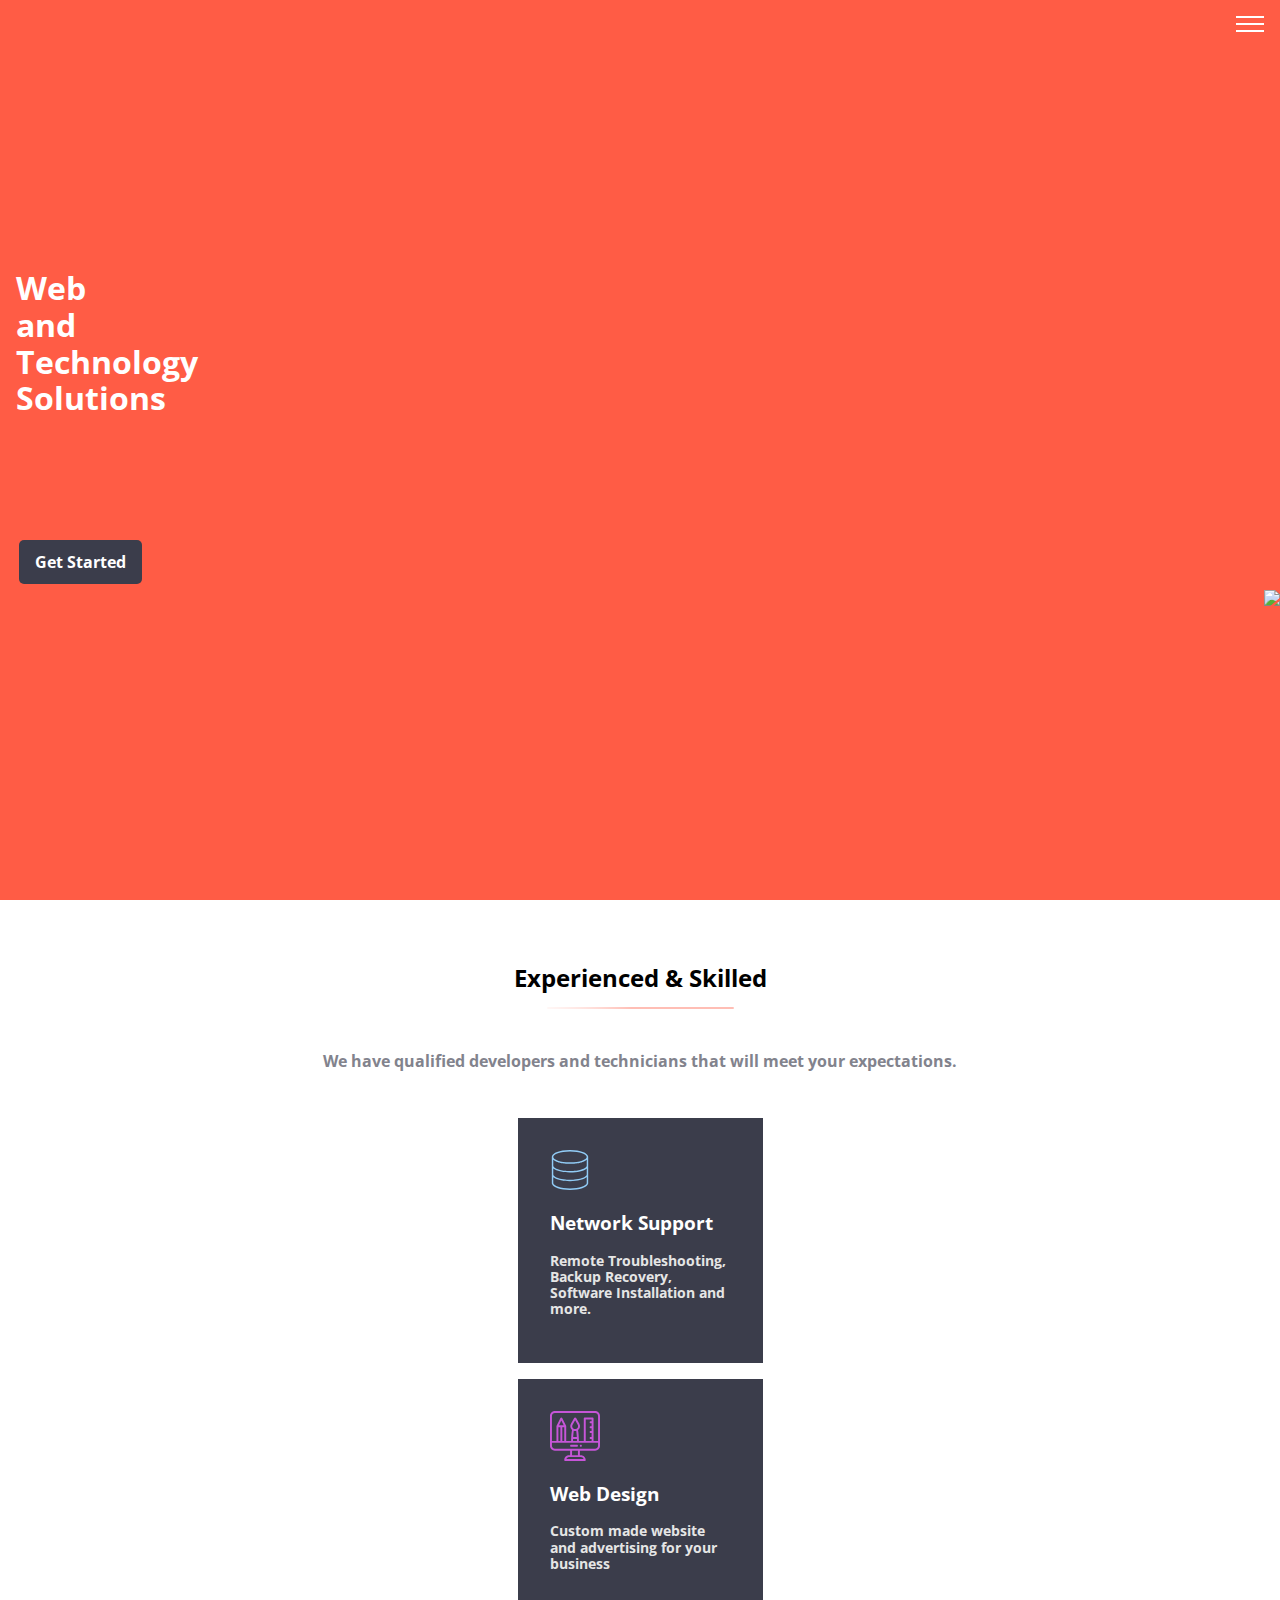
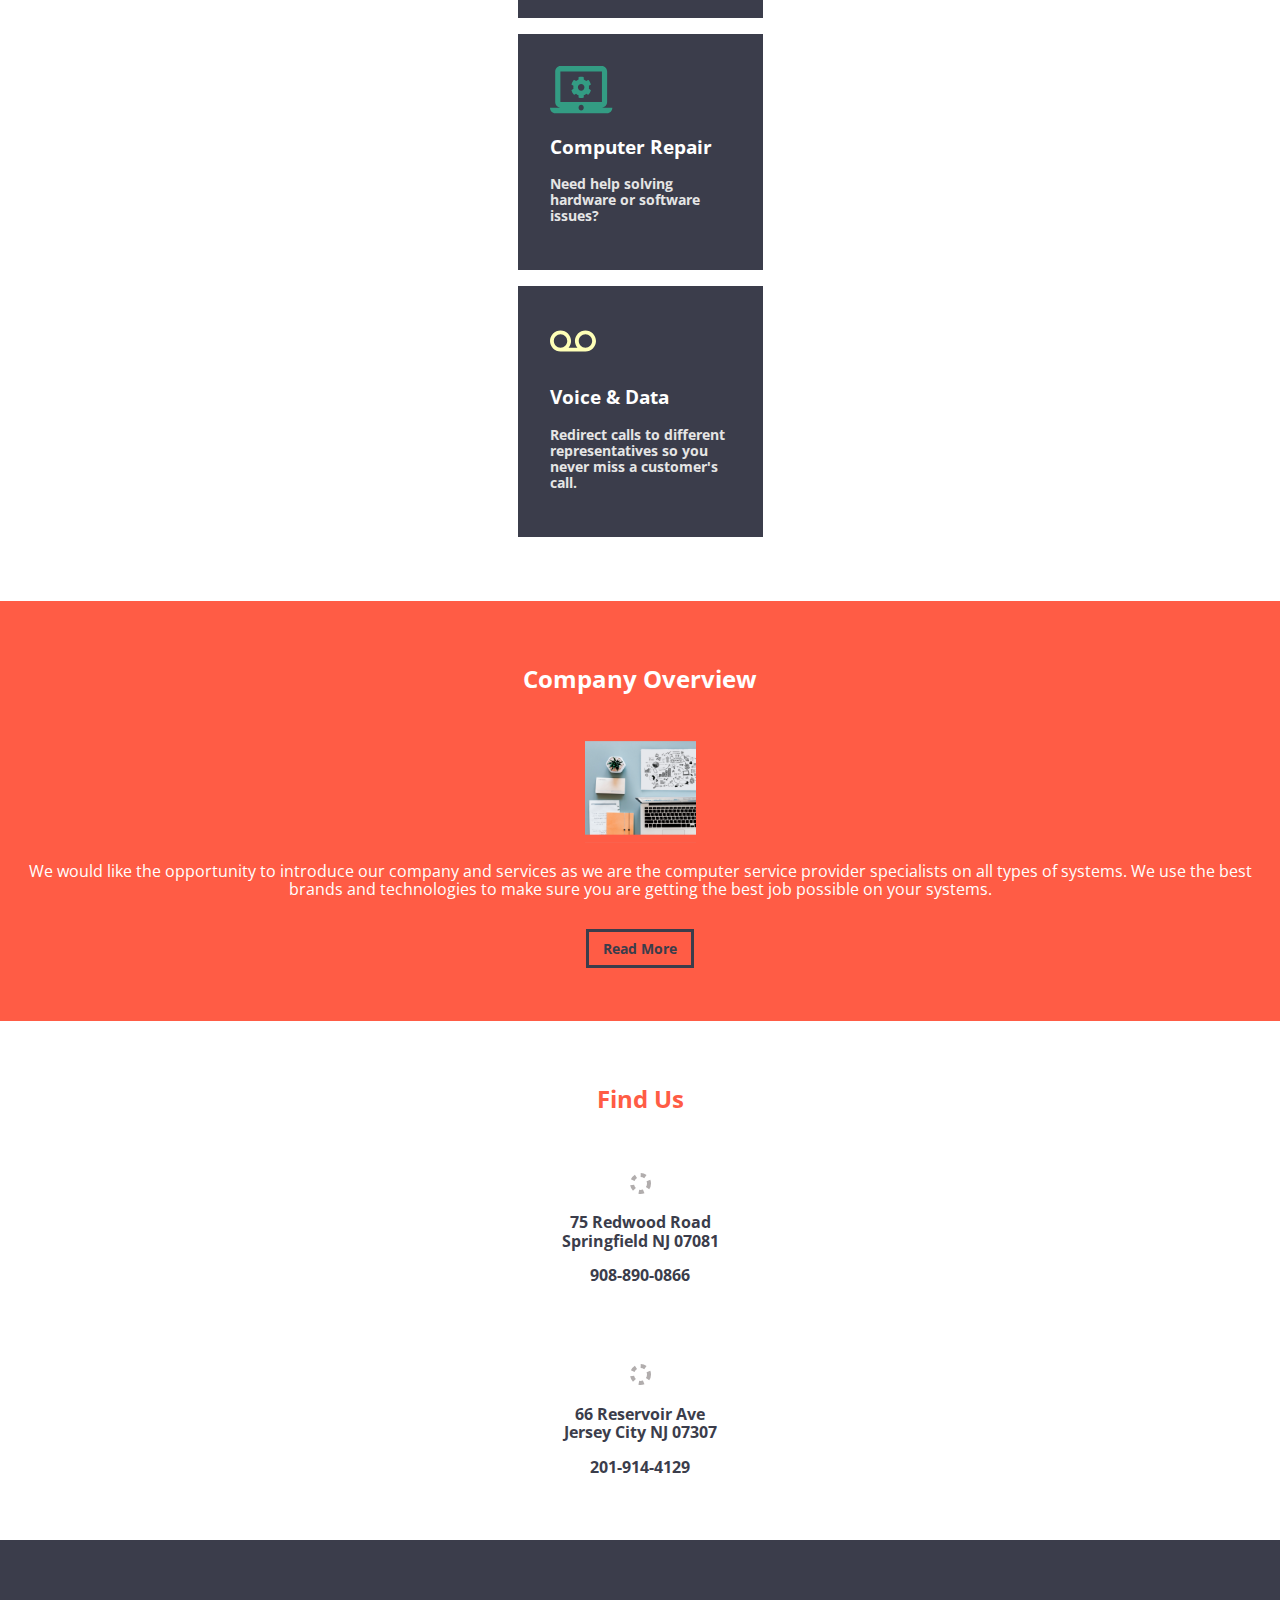
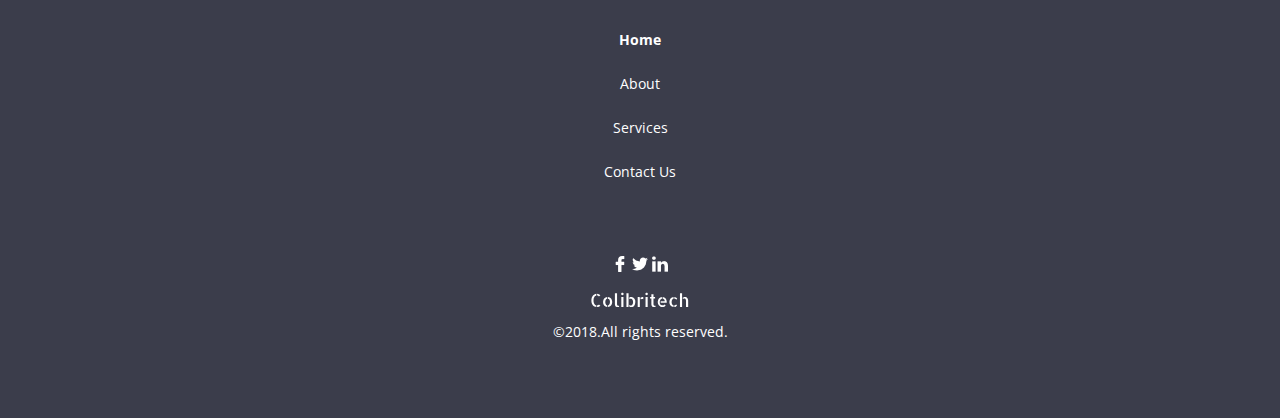
==== index.html @ 5aff02a8 "Complete all sections on homepage" ====
<!DOCTYPE html>
<html>
<head>
	<meta charset="utf-8">
	<meta name="viewport" content="width=device-width, initial-scale=1">
	<title>colibritech</title>
	<link rel="stylesheet" type="text/css" href="myStyle.css">
	<link href="https://fonts.googleapis.com/css?family=Open+Sans:300,500,600" rel="stylesheet">
</head>
<body>
	<div id="menu-btn" onclick="toggleMenu()">
	  <div class="bar1"></div>
	  <div class="bar2"></div>
	  <div class="bar3"></div>
	</div>
	<section id="welcome">
		<h1>Web and Technology Solutions</h1>
		<a href="#">Get Started</a>

		<div id="img-wrapper">
			<img src="assets/wavy-pic.svg">
		</div>
	</section>
	<section id="skills" class="padding">
		<h2>Experienced &amp; Skilled</h2>
		<img src="assets/gradient-line.svg" id="line">
		<p>We have qualified developers and technicians that will meet your expectations.</p>

		<div class="service-box">
			<img src="assets/database.svg">
			<h3>Network Support</h3>
			<p>Remote Troubleshooting, Backup Recovery, Software Installation and more.</p>
		</div>

		<div class="service-box">
			<img src="assets/web-design.svg">
			<h3>Web Design</h3>
			<p>Custom made website and advertising for your business</p>
		</div>

		<div class="service-box">
			<img src="assets/computer-repair.svg">
			<h3>Computer Repair</h3>
			<p>Need help solving hardware or software issues?</p>
		</div>

		<div class="service-box">
			<img src="assets/voicemail.svg">
			<h3>Voice &amp; Data</h3>
			<p>Redirect calls to different representatives so you never miss a customer's call.</p>
		</div>
	</section>
	<section id="overview" class="padding">
		<h2>Company Overview</h2>
		<img src="assets/company-overview.svg">
		<p>We would like the opportunity to introduce our company and services as we are the computer service provider specialists on all types of systems.   We use the best brands and technologies to make
		sure you are getting the best job possible on your
		systems.</p>
		<a href="#">Read More</a>
	</section>
	<section id="find-us" class="padding">
		<h2>Find Us</h2>
		<div class="contact-info" id="one">
			<img src="assets/ellipse.svg">
			<p>75 Redwood Road<br>Springfield NJ 07081</p>
			<a href="tel:9088900866">908-890-0866</a>
		</div>
		<div class="contact-info">
			<img src="assets/ellipse.svg">
			<p>66 Reservoir Ave<br>Jersey City NJ 07307</p>
			<a href="tel:2019144129">201-914-4129</a>
		</div>
	</section>
	<footer>
		<a href="#" class="bold">Home</a>
		<a href="#">About</a>
		<a href="#">Services</a>
		<a href="#">Contact Us</a>
		<img src="assets/facebook-white.svg">
		<img src="assets/twitter-white.svg">
		<img src="assets/linkedIn-white.svg">
		<img src="assets/colibritech.svg" id="logo-name">
		<p>&copy;2018.All rights reserved.</p>
	</footer>
	<script type="text/javascript" src="myScripts.js"></script>
</body>
</html>
---- myStyle.css ----
/*! normalize.css v8.0.1 | MIT License | github.com/necolas/normalize.css */

/* Document
   ========================================================================== */

/**
 * 1. Correct the line height in all browsers.
 * 2. Prevent adjustments of font size after orientation changes in iOS.
 */

html {
  line-height: 1.15; /* 1 */
  -webkit-text-size-adjust: 100%; /* 2 */
}

/* Sections
   ========================================================================== */

/**
 * Remove the margin in all browsers.
 */

body {
  margin: 0;
}

/**
 * Render the `main` element consistently in IE.
 */

main {
  display: block;
}

/**
 * Correct the font size and margin on `h1` elements within `section` and
 * `article` contexts in Chrome, Firefox, and Safari.
 */

h1 {
  font-size: 2em;
  margin: 0.67em 0;
}

/* Grouping content
   ========================================================================== */

/**
 * 1. Add the correct box sizing in Firefox.
 * 2. Show the overflow in Edge and IE.
 */

hr {
  box-sizing: content-box; /* 1 */
  height: 0; /* 1 */
  overflow: visible; /* 2 */
}

/**
 * 1. Correct the inheritance and scaling of font size in all browsers.
 * 2. Correct the odd `em` font sizing in all browsers.
 */

pre {
  font-family: monospace, monospace; /* 1 */
  font-size: 1em; /* 2 */
}

/* Text-level semantics
   ========================================================================== */

/**
 * Remove the gray background on active links in IE 10.
 */

a {
  background-color: transparent;
}

/**
 * 1. Remove the bottom border in Chrome 57-
 * 2. Add the correct text decoration in Chrome, Edge, IE, Opera, and Safari.
 */

abbr[title] {
  border-bottom: none; /* 1 */
  text-decoration: underline; /* 2 */
  text-decoration: underline dotted; /* 2 */
}

/**
 * Add the correct font weight in Chrome, Edge, and Safari.
 */

b,
strong {
  font-weight: bolder;
}

/**
 * 1. Correct the inheritance and scaling of font size in all browsers.
 * 2. Correct the odd `em` font sizing in all browsers.
 */

code,
kbd,
samp {
  font-family: monospace, monospace; /* 1 */
  font-size: 1em; /* 2 */
}

/**
 * Add the correct font size in all browsers.
 */

small {
  font-size: 80%;
}

/**
 * Prevent `sub` and `sup` elements from affecting the line height in
 * all browsers.
 */

sub,
sup {
  font-size: 75%;
  line-height: 0;
  position: relative;
  vertical-align: baseline;
}

sub {
  bottom: -0.25em;
}

sup {
  top: -0.5em;
}

/* Embedded content
   ========================================================================== */

/**
 * Remove the border on images inside links in IE 10.
 */

img {
  border-style: none;
}

/* Forms
   ========================================================================== */

/**
 * 1. Change the font styles in all browsers.
 * 2. Remove the margin in Firefox and Safari.
 */

button,
input,
optgroup,
select,
textarea {
  font-family: inherit; /* 1 */
  font-size: 100%; /* 1 */
  line-height: 1.15; /* 1 */
  margin: 0; /* 2 */
}

/**
 * Show the overflow in IE.
 * 1. Show the overflow in Edge.
 */

button,
input { /* 1 */
  overflow: visible;
}

/**
 * Remove the inheritance of text transform in Edge, Firefox, and IE.
 * 1. Remove the inheritance of text transform in Firefox.
 */

button,
select { /* 1 */
  text-transform: none;
}

/**
 * Correct the inability to style clickable types in iOS and Safari.
 */

button,
[type="button"],
[type="reset"],
[type="submit"] {
  -webkit-appearance: button;
}

/**
 * Remove the inner border and padding in Firefox.
 */

button::-moz-focus-inner,
[type="button"]::-moz-focus-inner,
[type="reset"]::-moz-focus-inner,
[type="submit"]::-moz-focus-inner {
  border-style: none;
  padding: 0;
}

/**
 * Restore the focus styles unset by the previous rule.
 */

button:-moz-focusring,
[type="button"]:-moz-focusring,
[type="reset"]:-moz-focusring,
[type="submit"]:-moz-focusring {
  outline: 1px dotted ButtonText;
}

/**
 * Correct the padding in Firefox.
 */

fieldset {
  padding: 0.35em 0.75em 0.625em;
}

/**
 * 1. Correct the text wrapping in Edge and IE.
 * 2. Correct the color inheritance from `fieldset` elements in IE.
 * 3. Remove the padding so developers are not caught out when they zero out
 *    `fieldset` elements in all browsers.
 */

legend {
  box-sizing: border-box; /* 1 */
  color: inherit; /* 2 */
  display: table; /* 1 */
  max-width: 100%; /* 1 */
  padding: 0; /* 3 */
  white-space: normal; /* 1 */
}

/**
 * Add the correct vertical alignment in Chrome, Firefox, and Opera.
 */

progress {
  vertical-align: baseline;
}

/**
 * Remove the default vertical scrollbar in IE 10+.
 */

textarea {
  overflow: auto;
}

/**
 * 1. Add the correct box sizing in IE 10.
 * 2. Remove the padding in IE 10.
 */

[type="checkbox"],
[type="radio"] {
  box-sizing: border-box; /* 1 */
  padding: 0; /* 2 */
}

/**
 * Correct the cursor style of increment and decrement buttons in Chrome.
 */

[type="number"]::-webkit-inner-spin-button,
[type="number"]::-webkit-outer-spin-button {
  height: auto;
}

/**
 * 1. Correct the odd appearance in Chrome and Safari.
 * 2. Correct the outline style in Safari.
 */

[type="search"] {
  -webkit-appearance: textfield; /* 1 */
  outline-offset: -2px; /* 2 */
}

/**
 * Remove the inner padding in Chrome and Safari on macOS.
 */

[type="search"]::-webkit-search-decoration {
  -webkit-appearance: none;
}

/**
 * 1. Correct the inability to style clickable types in iOS and Safari.
 * 2. Change font properties to `inherit` in Safari.
 */

::-webkit-file-upload-button {
  -webkit-appearance: button; /* 1 */
  font: inherit; /* 2 */
}

/* Interactive
   ========================================================================== */

/*
 * Add the correct display in Edge, IE 10+, and Firefox.
 */

details {
  display: block;
}

/*
 * Add the correct display in all browsers.
 */

summary {
  display: list-item;
}

/* Misc
   ========================================================================== */

/**
 * Add the correct display in IE 10+.
 */

template {
  display: none;
}

/**
 * Add the correct display in IE 10.
 */

[hidden] {
  display: none;
}
body{
  font-family: 'Open Sans', sans-serif;
}
:root{
  --main-color: rgb(255,92,69);
  --dark-color: rgb(59,61,75);
}
#welcome{
  position: relative;
  width:100%;
  height:100vh;
  background-color: var(--main-color);
}
#welcome h1{
  width:120px;
  color:white;
  margin:0;
  position: absolute;
  left:0.5em;
  top:30%;
}
#welcome a{
  display: block;
  color:white;
  background-color: var(--dark-color);
  border-radius:5px;
  padding:0.8em 1em;
  position: absolute;
  font-size:16px;
  text-decoration: none;
  font-weight: bold;
  left:1.2em;
  top:60%;
}
#welcome #img-wrapper{
    line-height: 0;
    /* vertical-align: text-bottom; */
    /* font-size: 0; */
    height: 310px;
    width: 100%;
    box-sizing: border-box;
    /* overflow-y: hidden; */
    overflow: hidden;
    position: absolute;
    bottom: 0;
    text-align: right;
}
#welcome img{
/*  position: absolute;
  bottom: 0;
  right:0;*/
/*  width:100%;*/
  height:320px;
}
/* Mobile menu */

#menu-btn{
  width:28px;
  cursor:pointer;
  position: fixed;
  top:0;
  right:0;
  z-index:1000;
  margin:1em;
}
#menu-btn div{
  height:2px;
  width:100%;
  margin-bottom:5px;
  background-color: white;
  transition: 0.4s;
}
.change .bar1{
  -webkit-transform: translateY(6px)           rotate(45deg);
  transform: translateY(6px) rotate(45deg);
}
.change .bar2{
    opacity: 0;
}
.change .bar3{
  -webkit-transform: translateY(-8px)      rotate(-45deg);
  transform: translateY(-8px) rotate(-45deg);
}
.padding{
  padding:4em 0.5em;
}
#skills{
  text-align: center;
}
#skills h2{
  margin-top: 0;
  margin-bottom: 2px;
}
#skills #line{
  width: 187px;
}
#skills > p{
  color: #82838D;
  font-weight: bold;
  margin-bottom: 3em;
  margin-top: 2.5em;
}
.service-box{
  color: white;
    width: 245px;
    background-color: #3B3D4B;
    /* height: 255px; */
    padding: 2em 2em;
    box-sizing: border-box;
    text-align: left;
  margin:0 auto;
  margin-top:1em;
}
.service-box p{
  font-size: 14px;
  color:#E5E5E5;
  font-weight: bold;
}
#overview{
  background-color: var(--main-color);
  color:white;
  text-align: center;
}
#overview h2{
  margin-top:0;
  margin-bottom:2em;
}
#overview p{
  margin-bottom:2.5em;
}
#overview img{
  width:111px;
  height:102px;
}
#overview a{
  text-decoration: none;
  font-size: 14px;
  padding:0.5em 1em;
  border:3px solid var(--dark-color);
  color:var(--dark-color);
  font-weight: bold;
}
#find-us{
  text-align: center;
}
#find-us h2{
  color:var(--main-color);
  margin-top:0;
  margin-bottom:2.5em;
}
#find-us p{
  font-weight: bold;
  color:var(--dark-color);
}
#find-us a{
  text-decoration: none;
  font-weight: bold;
  color:var(--dark-color);
}
.contact-info#one{
  margin-bottom: 5em;
}
footer{
  background-color: var(--dark-color);
  padding:4em 1em;
  text-align: center;
}
footer a{
  display: block;
  margin:2em 0;
  text-decoration: none;
  color:white;
  font-size: 14px;
  text-align: center;
}
.bold{
  font-weight: bold;
}
footer img{
  height:16px;
  width:16px;
  margin-top:3em;
}
footer #logo-name{
  display: block;
  width:100%;
  margin:1em 0;
}
footer p{
  color:white;
  font-size: 14px;
}
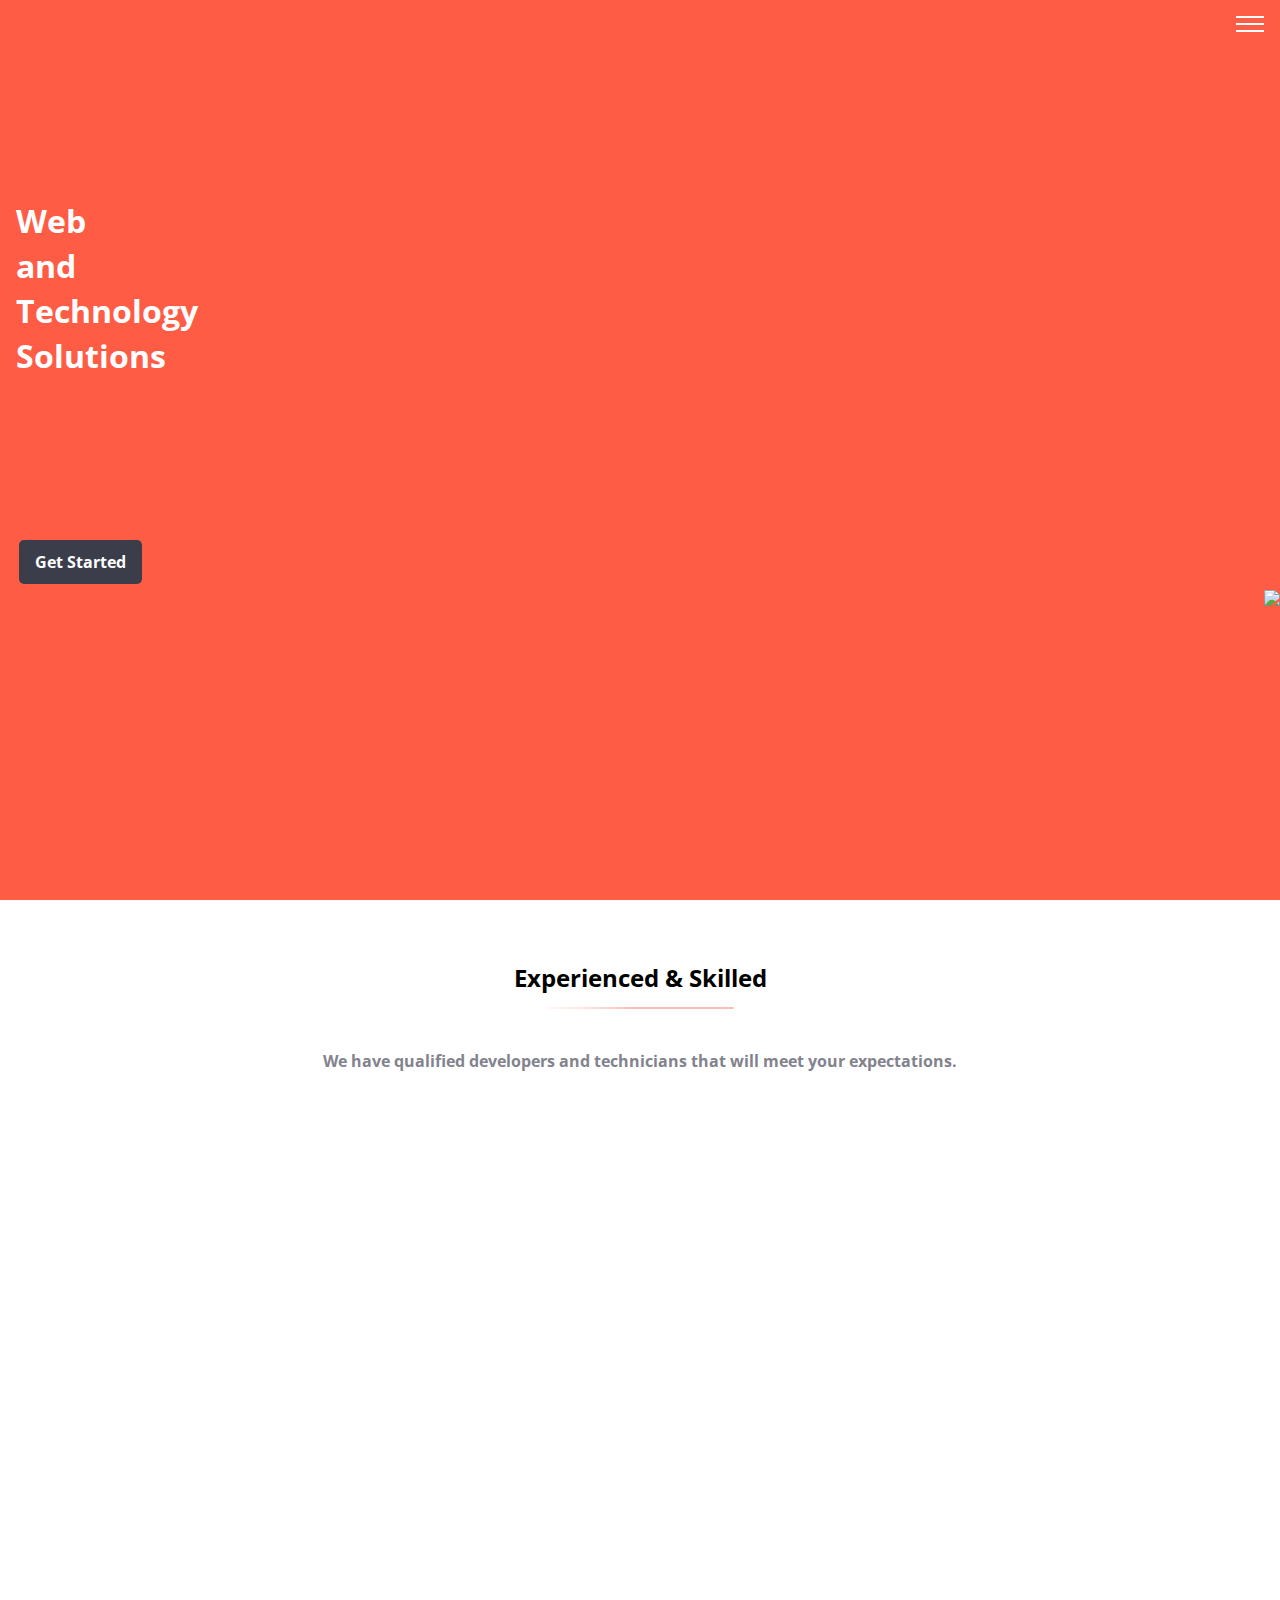
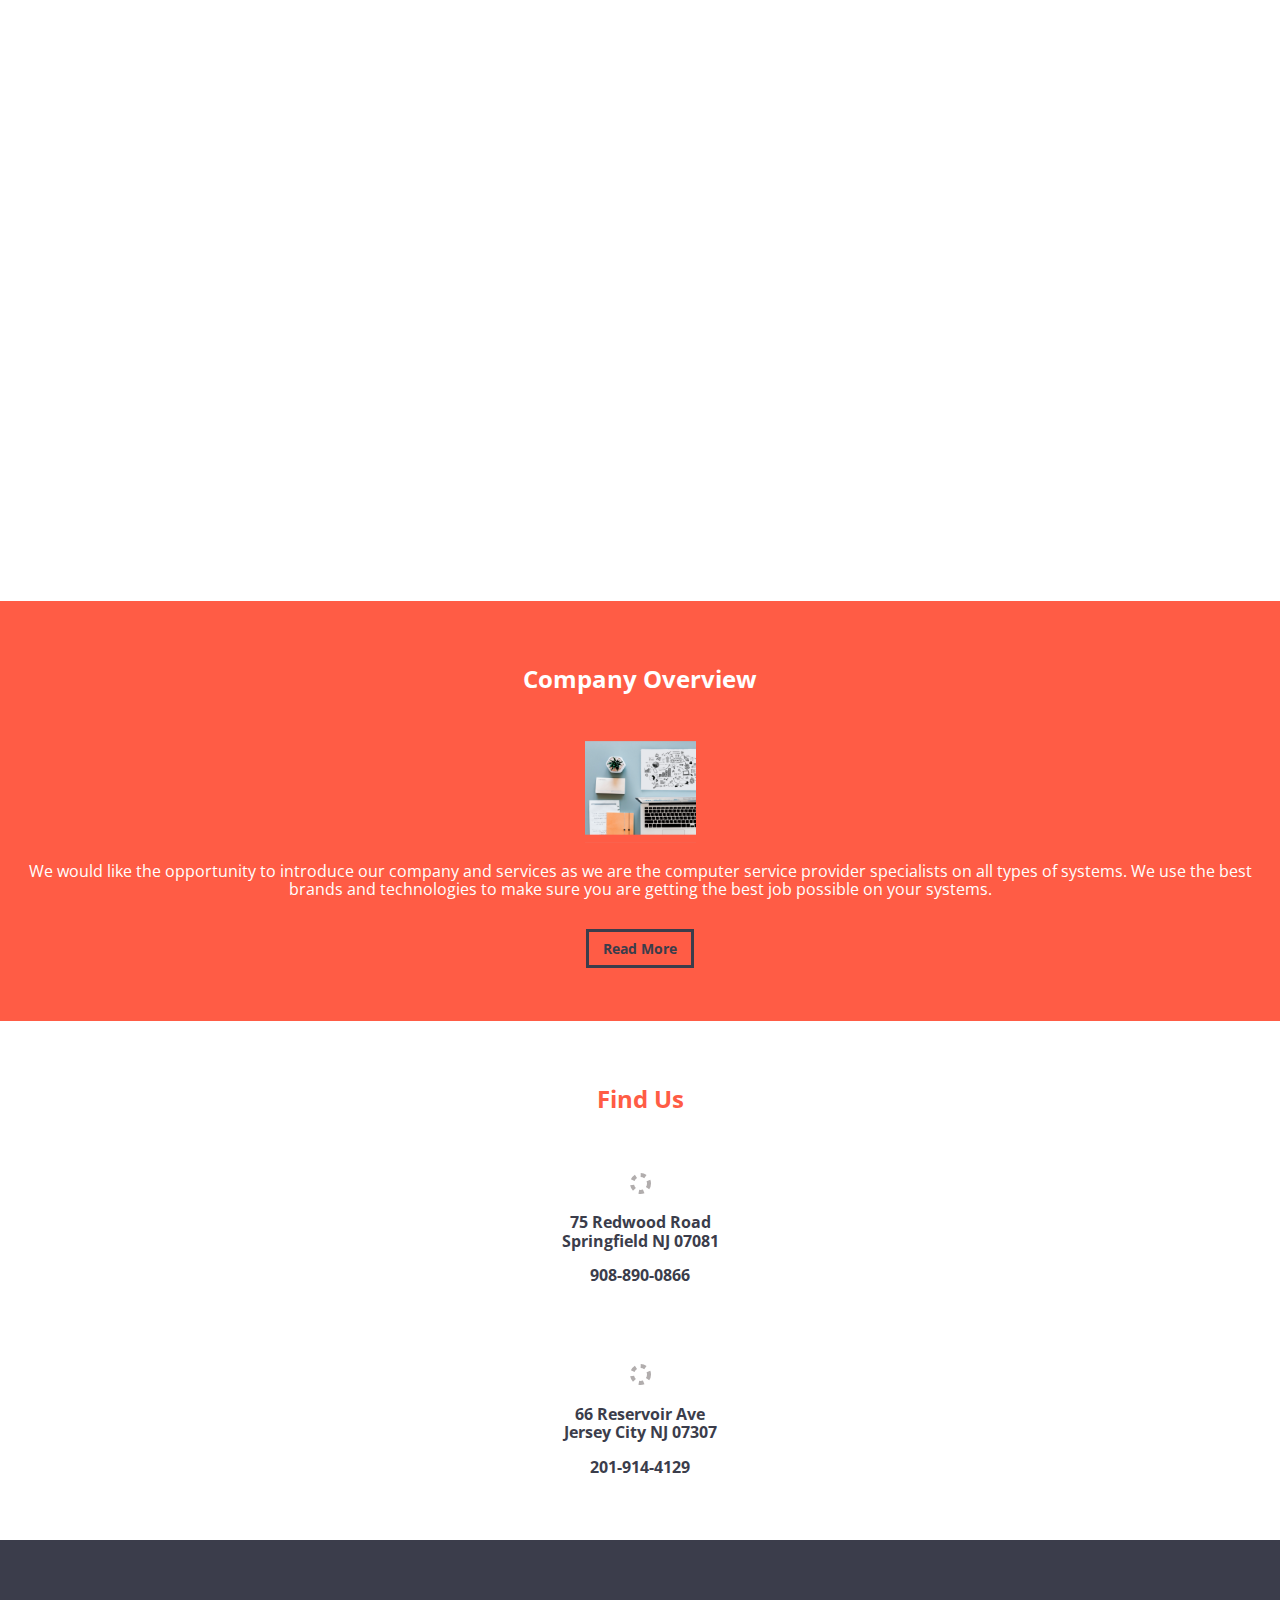
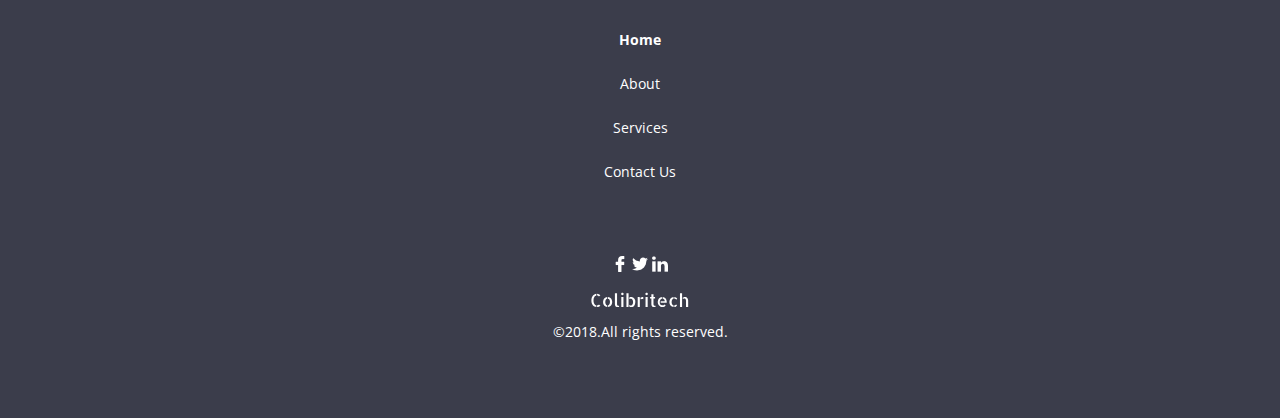
==== commit 053ccece: "Add animation to homepage" ====
--- a/index.html
+++ b/index.html
@@ -13,6 +13,14 @@
 	  <div class="bar2"></div>
 	  <div class="bar3"></div>
 	</div>
+	<div id="mobile-menu">
+		<ul id="list">
+			<li class="current"><a href="#">Home</a></li>
+			<li class=""><a href="#">About</a></li>
+			<li class=""><a href="#">Services</a></li>
+			<li class=""><a href="#">Let's Talk !</a></li>
+		</ul>
+	</div>
 	<section id="welcome">
 		<h1>Web and Technology Solutions</h1>
 		<a href="#">Get Started</a>
@@ -26,25 +34,25 @@
 		<img src="assets/gradient-line.svg" id="line">
 		<p>We have qualified developers and technicians that will meet your expectations.</p>
 
-		<div class="service-box">
+		<div class="service-box animate">
 			<img src="assets/database.svg">
 			<h3>Network Support</h3>
 			<p>Remote Troubleshooting, Backup Recovery, Software Installation and more.</p>
 		</div>
 
-		<div class="service-box">
+		<div class="service-box animate">
 			<img src="assets/web-design.svg">
 			<h3>Web Design</h3>
 			<p>Custom made website and advertising for your business</p>
 		</div>
 
-		<div class="service-box">
+		<div class="service-box animate">
 			<img src="assets/computer-repair.svg">
 			<h3>Computer Repair</h3>
 			<p>Need help solving hardware or software issues?</p>
 		</div>
 
-		<div class="service-box">
+		<div class="service-box animate">
 			<img src="assets/voicemail.svg">
 			<h3>Voice &amp; Data</h3>
 			<p>Redirect calls to different representatives so you never miss a customer's call.</p>
--- a/myStyle.css
+++ b/myStyle.css
@@ -361,12 +361,18 @@
   background-color: var(--main-color);
 }
 #welcome h1{
+  line-height: 45px;
   width:120px;
   color:white;
   margin:0;
   position: absolute;
   left:0.5em;
-  top:30%;
+  /*top:30%;*/
+  top:22%;
+  animation-name: moveUp;
+  animation-duration: 0.8s;
+  animation-fill-mode:both;
+  animation-delay: 0.7s;
 }
 #welcome a{
   display: block;
@@ -380,6 +386,12 @@
   font-weight: bold;
   left:1.2em;
   top:60%;
+  z-index: 10;
+  animation-name: moveDown;
+  animation-duration: 0.8s;
+  animation-fill-mode:both;
+  animation-delay: 0.8s;
+
 }
 #welcome #img-wrapper{
     line-height: 0;
@@ -420,14 +432,14 @@
   transition: 0.4s;
 }
 .change .bar1{
-  -webkit-transform: translateY(6px)           rotate(45deg);
+  -webkit-transform: translateY(6px) rotate(45deg);
   transform: translateY(6px) rotate(45deg);
 }
 .change .bar2{
     opacity: 0;
 }
 .change .bar3{
-  -webkit-transform: translateY(-8px)      rotate(-45deg);
+  -webkit-transform: translateY(-8px) rotate(-45deg);
   transform: translateY(-8px) rotate(-45deg);
 }
 .padding{
@@ -538,4 +550,92 @@
 footer p{
   color:white;
   font-size: 14px;
-}+}
+#mobile-menu{
+  position: fixed;
+  width:100%;
+  height: 100vh;
+  top:0;
+  transition: 0.4s;
+  background-color: var(--dark-color);
+  z-index:100;
+  opacity: 0;
+  display: none;
+}
+.show{
+  opacity:1 !important;
+  display: block !important;
+}
+ul li{
+  list-style-type: none;
+  padding:1em;
+}
+#mobile-menu ul{
+  margin-top: 6em;
+}
+#mobile-menu .current{
+  background-color: var(--main-color);
+}
+#mobile-menu ul > li:last-child > a{
+  border-bottom: 2px solid var(--main-color);
+  padding-bottom:5px;
+}
+#mobile-menu li a{
+  color:white;
+  text-decoration: none;
+  font-weight: bold;
+}
+#mobile-menu ul > li{
+  opacity: 0;
+  transition:0.4s;
+  transform: translateY(20px);
+}
+.fadeUp{
+  opacity:1 !important;
+  transform: translateY(0px) !important;
+}
+.animate{
+  transition: 1s;
+  opacity:0;
+}
+.doSomething{
+  opacity: 1 !important;
+}
+
+@keyframes moveUp{
+  0%{
+    opacity:0;
+    transform: translateY(20px);
+  }
+  100%{
+    opacity: 1;
+    transform:  translateY(0px);
+  }
+}
+@keyframes moveDown{
+  0%{
+    opacity:0;
+    transform: translateY(-20px);
+  }
+  100%{
+    opacity: 1;
+    transform:  translateY(0px);
+  }
+}
+/*@keyframes fadeUp{
+  0%{
+    opacity:0;
+    transform: translateY(20px);
+  }
+  100%{
+    opacity: 1;
+    transform:  translateY(0px);
+  }
+}
+.animate{
+  animation-duration: 1.5s;
+  animation-fill-mode:both;
+}
+.fadeUp{
+  animation-name: fadeUp;
+}*/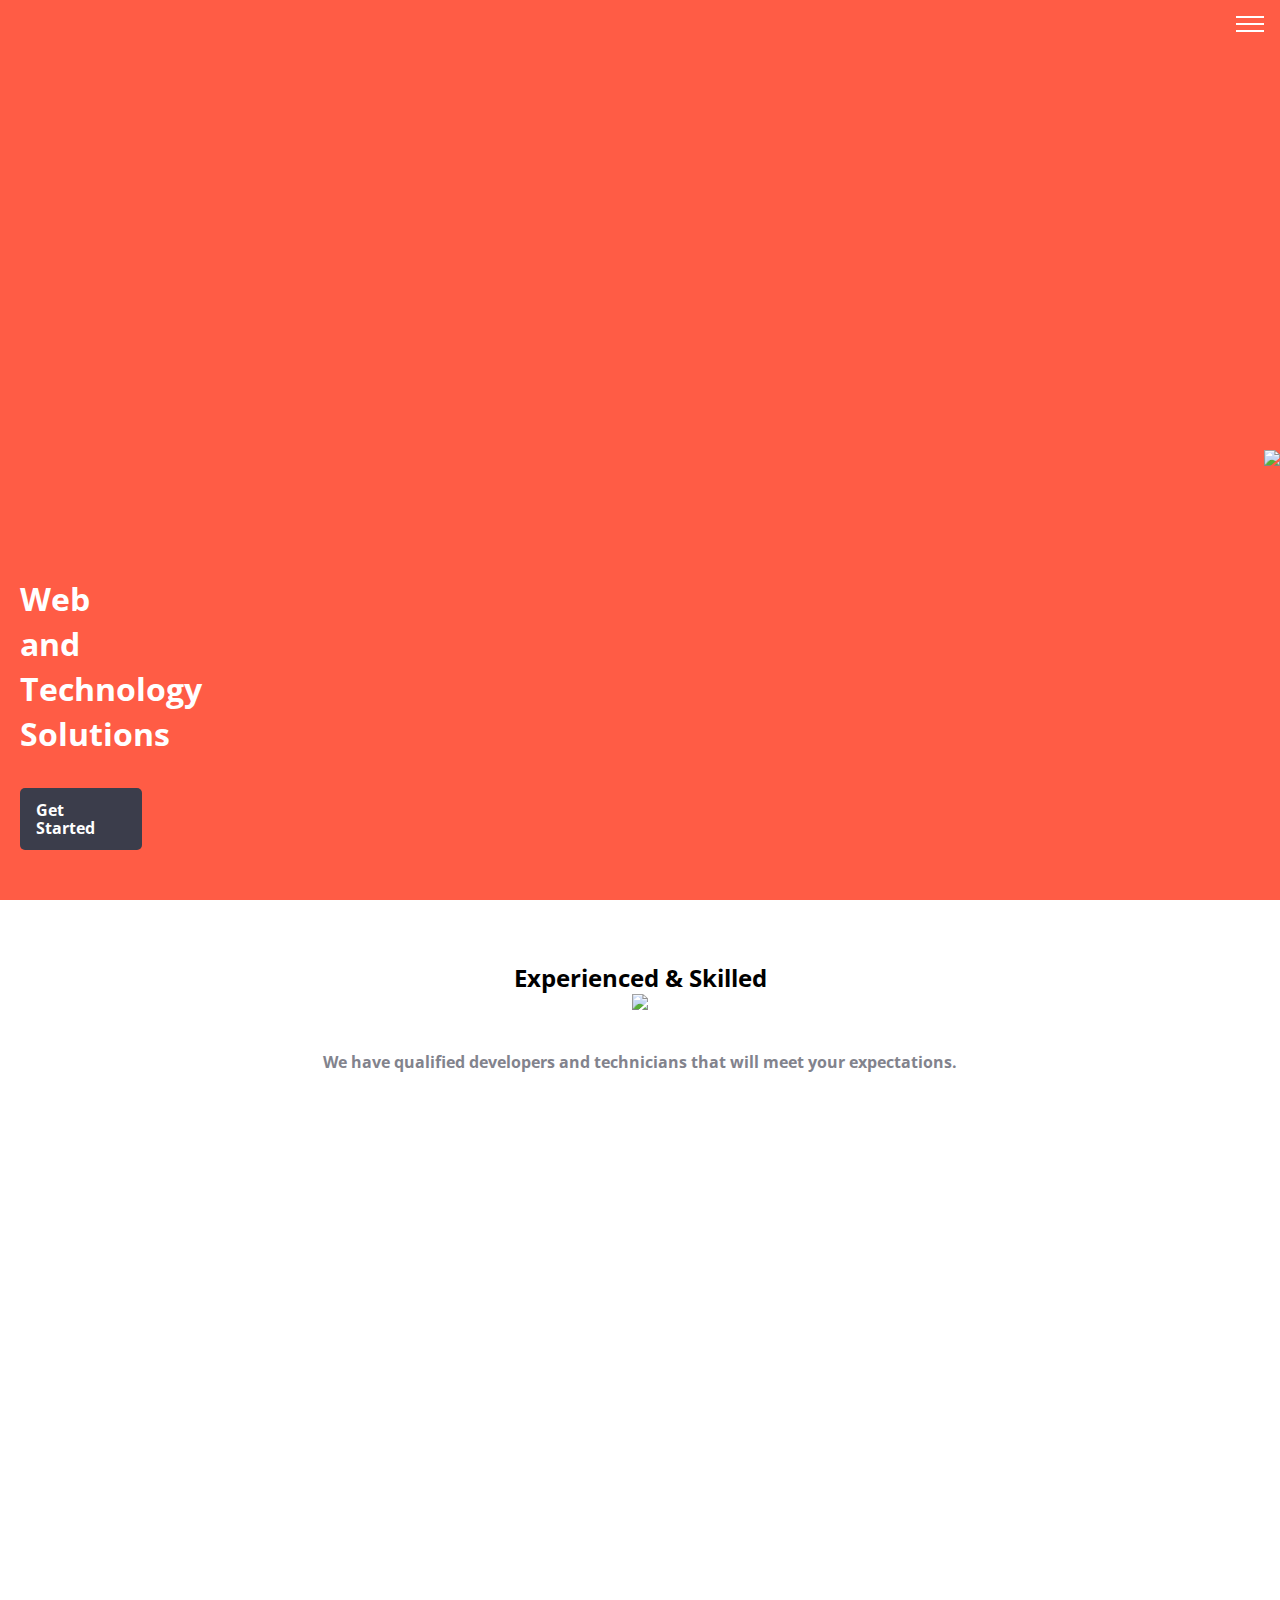
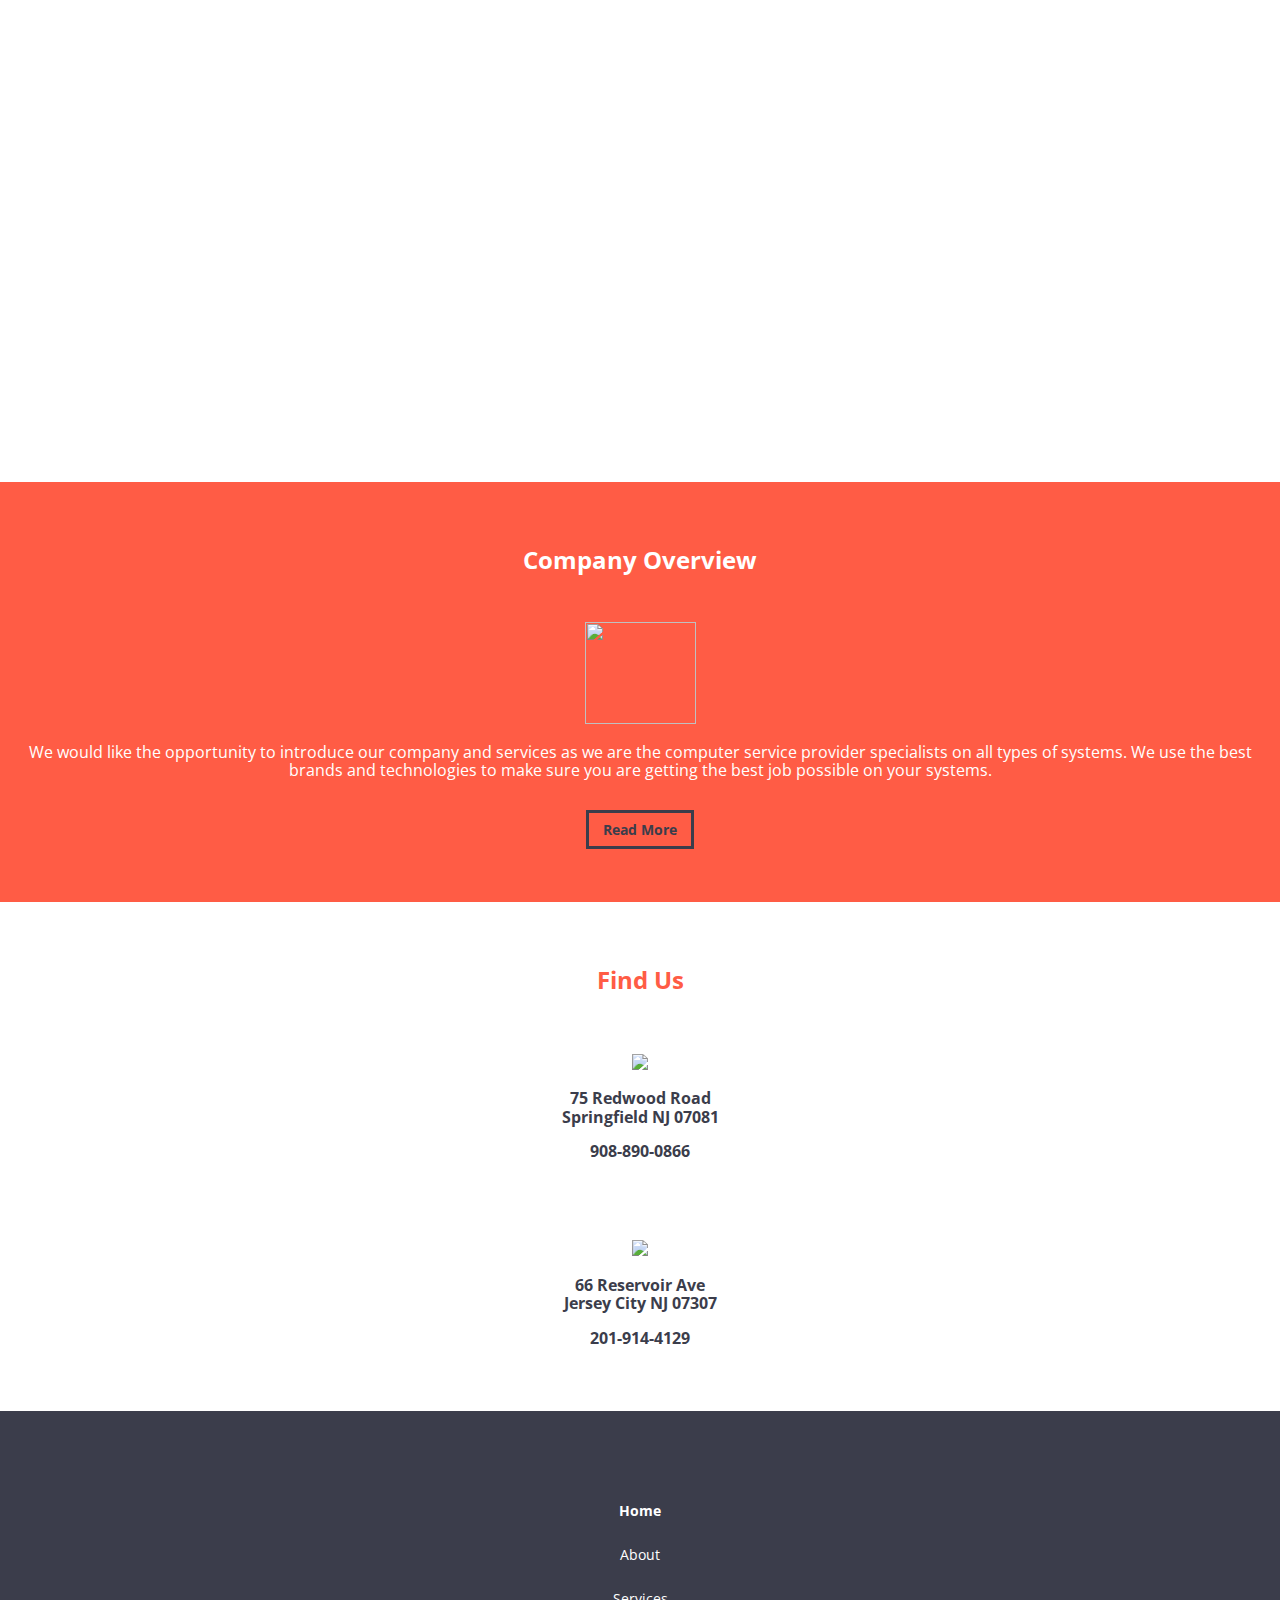
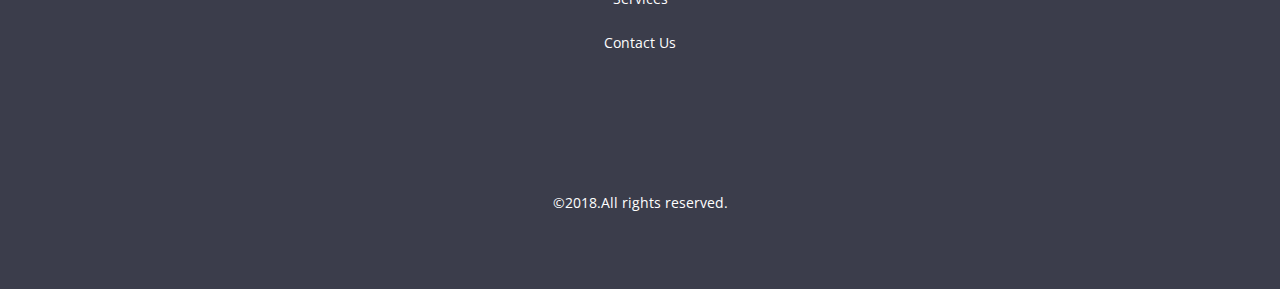
==== commit 5e54ade9: "Fix svg in index and svg glitch in services" ====
--- a/index.html
+++ b/index.html
@@ -15,10 +15,14 @@
 	</div>
 	<div id="mobile-menu">
 		<ul id="list">
-			<li class="current"><a href="#">Home</a></li>
-			<li class=""><a href="#">About</a></li>
-			<li class=""><a href="#">Services</a></li>
-			<li class=""><a href="#">Let's Talk !</a></li>
+			<li class="current"><a href="index.html">Home</a></li>
+			<li><a href="#">About</a></li>
+			<li><button onclick="toggle()">+</button><a href="#">Services</a></li>
+			<li class="sub-links"><a href="#">Network Support</a></li>
+			<li class="sub-links"><a href="#">Computer Repair</a></li>
+			<li class="sub-links"><a href="#">Web Design</a></li>
+			<li class="sub-links"><a href="voice-and-data.html">Voice and Data</a></li>
+			<li><a href="contact-us.html">Let's Talk !</a></li>
 		</ul>
 	</div>
 	<section id="welcome">
@@ -90,6 +94,6 @@
 		<img src="assets/colibritech.svg" id="logo-name">
 		<p>&copy;2018.All rights reserved.</p>
 	</footer>
-	<script type="text/javascript" src="myScripts.js"></script>
+	<script type="text/javascript" src="bundle.js"></script>
 </body>
 </html>--- a/myStyle.css
+++ b/myStyle.css
@@ -353,11 +353,13 @@
 :root{
   --main-color: rgb(255,92,69);
   --dark-color: rgb(59,61,75);
+  --btn-color: #007AFF;
 }
 #welcome{
   position: relative;
   width:100%;
   height:100vh;
+  overflow: hidden;
   background-color: var(--main-color);
 }
 #welcome h1{
@@ -365,27 +367,26 @@
   width:120px;
   color:white;
   margin:0;
-  position: absolute;
-  left:0.5em;
-  /*top:30%;*/
-  top:22%;
+  padding-bottom:1em;
+  padding-top:45%;
   animation-name: moveUp;
   animation-duration: 0.8s;
   animation-fill-mode:both;
   animation-delay: 0.7s;
 }
+#welcome h1, #welcome a{
+  margin-left:20px;
+}
 #welcome a{
   display: block;
+  width:90px;
   color:white;
   background-color: var(--dark-color);
   border-radius:5px;
   padding:0.8em 1em;
-  position: absolute;
   font-size:16px;
   text-decoration: none;
   font-weight: bold;
-  left:1.2em;
-  top:60%;
   z-index: 10;
   animation-name: moveDown;
   animation-duration: 0.8s;
@@ -397,7 +398,8 @@
     line-height: 0;
     /* vertical-align: text-bottom; */
     /* font-size: 0; */
-    height: 310px;
+    /*height: 310px;*/
+    height: 50%;
     width: 100%;
     box-sizing: border-box;
     /* overflow-y: hidden; */
@@ -405,13 +407,17 @@
     position: absolute;
     bottom: 0;
     text-align: right;
+   /* animation-name: moveLeft;
+    animation-duration: 0.8s;
+    animation-fill-mode:both;
+    animation-delay: 0.7s;*/
 }
 #welcome img{
 /*  position: absolute;
   bottom: 0;
   right:0;*/
 /*  width:100%;*/
-  height:320px;
+  height: 105%;
 }
 /* Mobile menu */
 
@@ -443,7 +449,7 @@
   transform: translateY(-8px) rotate(-45deg);
 }
 .padding{
-  padding:4em 0.5em;
+  padding:4em 1em;
 }
 #skills{
   text-align: center;
@@ -452,7 +458,7 @@
   margin-top: 0;
   margin-bottom: 2px;
 }
-#skills #line{
+#line{
   width: 187px;
 }
 #skills > p{
@@ -622,6 +628,16 @@
     transform:  translateY(0px);
   }
 }
+@keyframes moveLeft{
+  0%{
+    opacity:0;
+    transform: translateX(20px);
+  }
+  100%{
+    opacity: 1;
+    transform:  translateY(0px);
+  }
+}
 /*@keyframes fadeUp{
   0%{
     opacity:0;
@@ -638,4 +654,224 @@
 }
 .fadeUp{
   animation-name: fadeUp;
-}*/+}*/
+
+/*CONTACT-PAGE */
+
+.headline-container{
+  height:100vh;
+  width:100%;
+  position: relative;
+  text-align: center;
+}
+.headline-container#contact{
+  background: url("assets/contact-bg.jpg");
+  background-size: cover;
+  background-position: center;
+}
+.headline-container content{
+  padding-top: 30vh;
+  display: block;
+}
+.headline-container h1{
+  margin:0;
+  color:white;
+  /*margin-bottom: 15vh;*/
+}
+.headline-container ul{
+  padding:0;
+  color:white;
+  margin-bottom: 2em;
+}
+.headline-container ul li{
+  padding:0.5em;
+}
+.headline-container a{
+  text-decoration: none;
+  color:white;
+  background-color: var(--btn-color);
+  font-weight: bold;
+  padding:1em 1em;
+  border-radius: 8px;
+  font-size:12px;
+}
+.headline-container img{
+  margin-right: 10px;
+  vertical-align: bottom;
+}
+.headline-container #phone-number{
+  font-weight:bold;
+}
+.headline-container #hours{
+  font-size: 14px;
+  color:#E5E5E5;
+  font-weight: bold;
+}
+#contact-info{
+  text-align: center;
+}
+#contact-info div{
+  margin-bottom:3em;
+}
+#contact-info div:last-of-type{
+  margin-bottom: 0;
+}
+#contact-info p{
+    font-weight: 800;
+    color: var(--dark-color);
+    font-size:14px;
+}
+#contact-info img{
+  height:30px;
+}
+#form{
+  padding-top:0;
+}
+#form h3{
+  text-align: center;
+  color:var(--dark-color);
+}
+#form #line{
+  margin:0 auto;
+  display: block;
+}
+form{
+  margin-top:3em;
+}
+form p{
+  font-size:14px;
+  font-weight: bold;
+  margin-bottom:0;
+  color: var(--dark-color);
+}
+form input, select{
+  width:100%;
+  height:50px;
+  margin:0 auto;
+  display: block;
+  margin-bottom:2.5em;
+  padding-left:1em;
+  box-sizing: border-box;
+}
+form select{
+  background-color:white;
+}
+form input::placeholder, select::placeholder,textarea::placeholder{
+  color:#B1ADAD;
+}
+form input, select, textarea{
+  font-size:12px;
+  font-weight: bold;
+}
+textarea{
+  width:100%;
+  height:100px;
+  padding:1em;
+  box-sizing: border-box;
+}
+
+input[type="submit"]{
+  background-color:var(--main-color);
+  color:white;
+  font-weight: bold;
+  border:0px;
+  margin-top:2em;
+  font-size:14px;
+}
+/* SERVICE PAGES*/
+.service-intro{
+  width:100%;
+  height: 360px;
+  background-color: var(--dark-color);
+  color:white;
+  /*overflow-x: hidden;
+  overflow-y: hidden;*/
+  position: relative;
+  display: block;
+}
+
+.service-intro h1, .service-intro p{
+  padding-left:13vw;
+}
+.service-intro h1 > img{
+  height:46px;
+  width:46px;
+  vertical-align: middle;
+  padding-left:0.5em;
+}
+.service-intro h1{
+  text-align: left;
+  margin:0;
+ /* padding-top:18vh;*/
+ padding-top:90px;
+}
+.service-intro p{
+  text-align: left;
+  font-size: 16px;
+  font-weight: 400;
+  width:270px;
+}
+#svg{
+  position: absolute;
+  bottom: 0;
+  width: 100%;
+  height: auto;
+}
+.content.padding{
+  padding-top: 2em;
+}
+.content h2{
+  margin-top:0;
+  text-align: center;
+}
+.content ul{
+    font-weight: 600;
+    font-size: 14px;
+    color: rgba(0,0,0,0.8);
+    margin:0 auto;
+    display: block;
+    max-width:400px;
+    padding-top:1.5em;
+}
+.content ul li::before{
+  content: "•";
+  color: red;
+  display: inline-block; width: 1em;
+  margin-left: -1em;
+}
+.button{
+  padding:0.5em 0.8em;
+  text-align: center;
+  border:2px solid white;
+  color:white;
+  text-decoration: none;
+  font-weight: bold;
+}
+.banner{
+  background-color: var(--main-color);
+  color:white;
+  text-align: center;
+}
+.banner p{
+  margin-bottom: 2.5em;
+}
+.banner h2{
+  margin-top:0;
+}
+#mobile-menu button{
+    float: right;
+    border: 0;
+    background-color: white;
+    color: black;
+    font-weight: bold;
+    padding:2px 8px 2px 8px;
+    vertical-align: middle;
+}
+.sub-links{
+  padding-left: 3em;
+  display: none;
+  font-size:14px;
+}
+.highlight{
+  color:var(--main-color) !important;
+}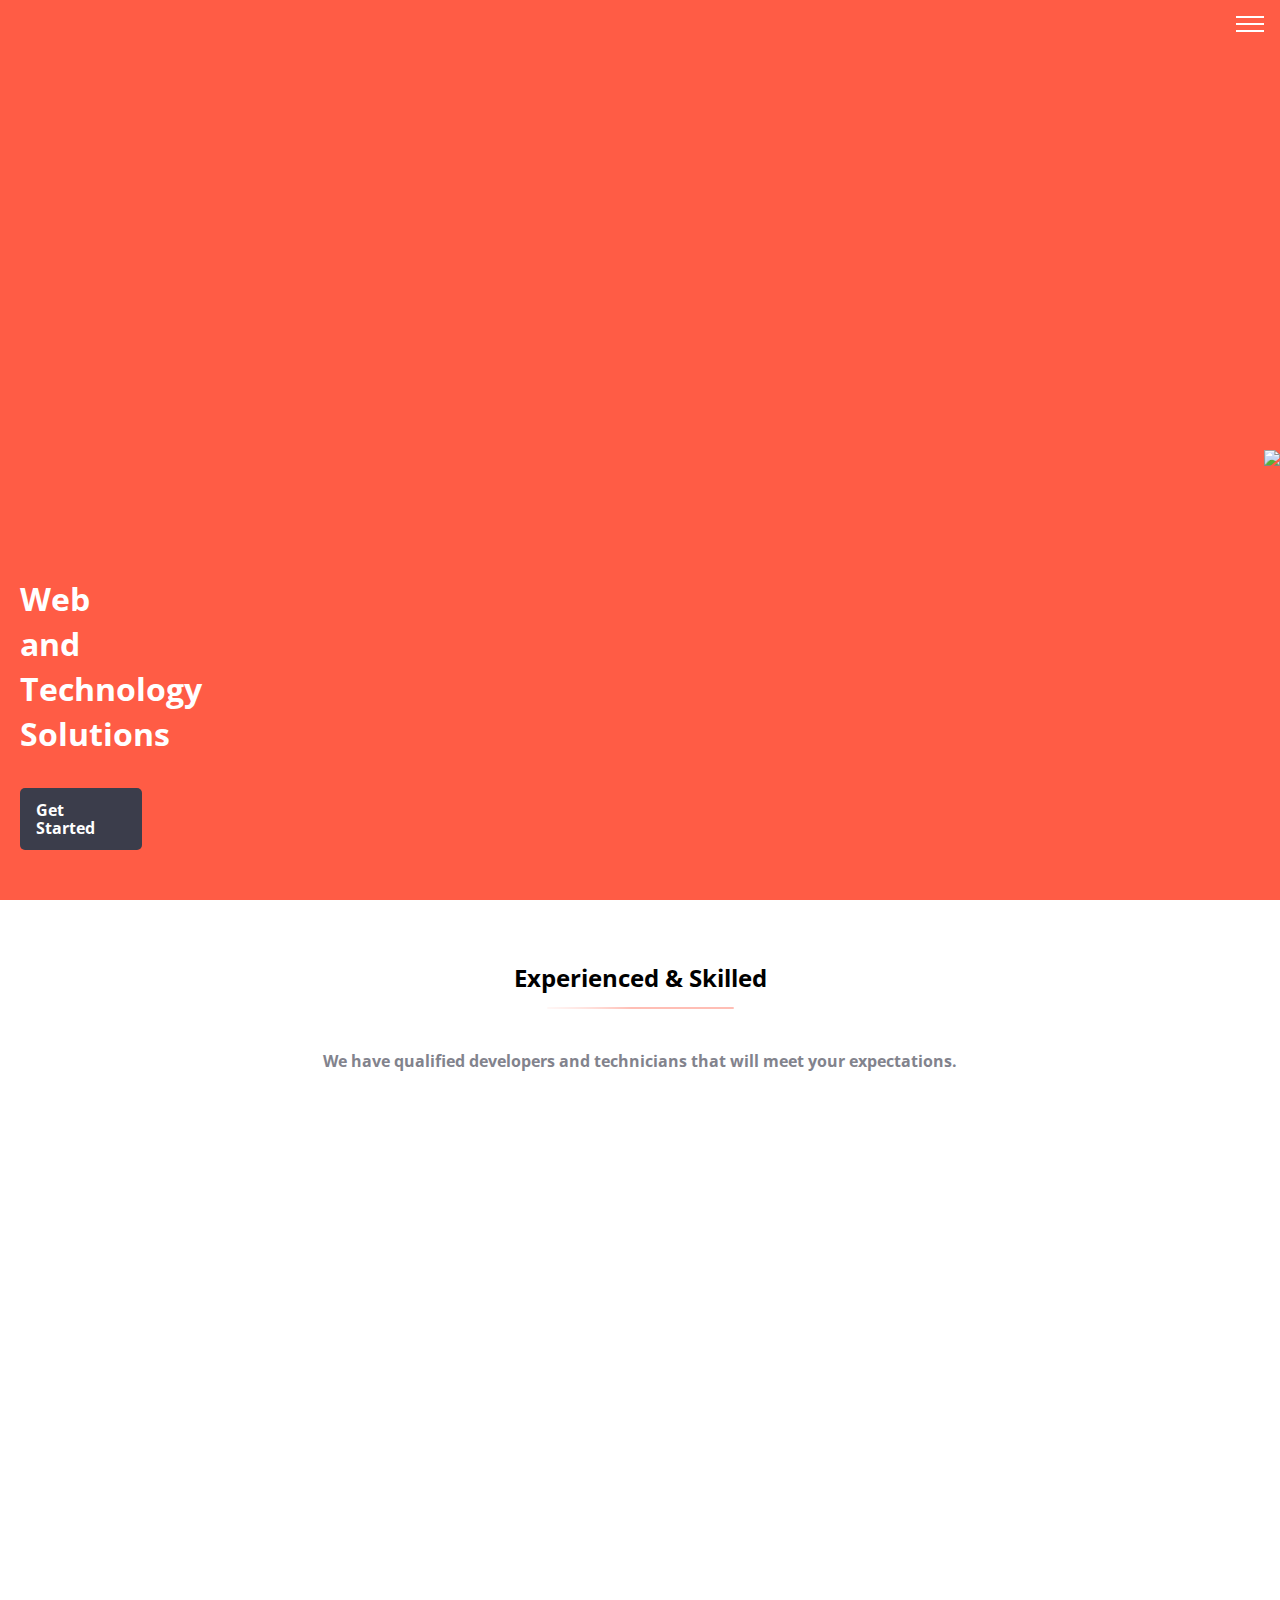
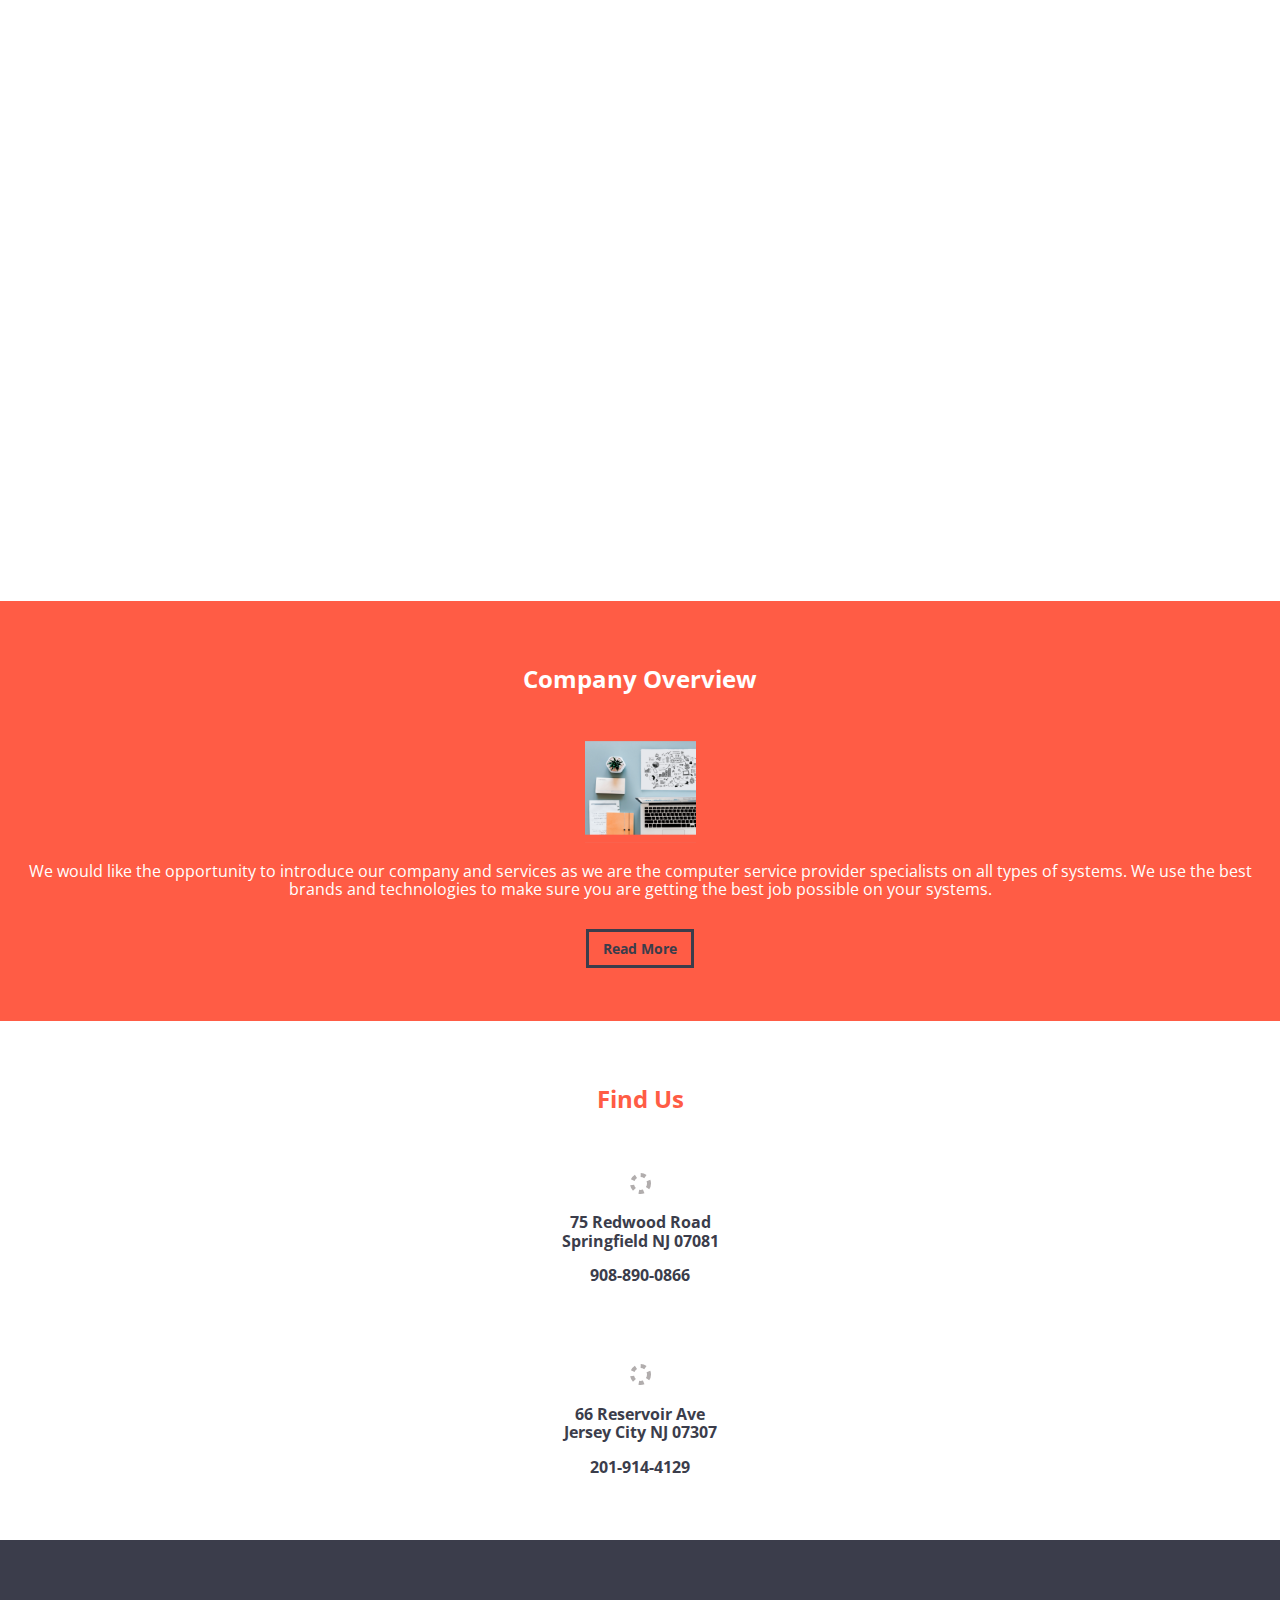
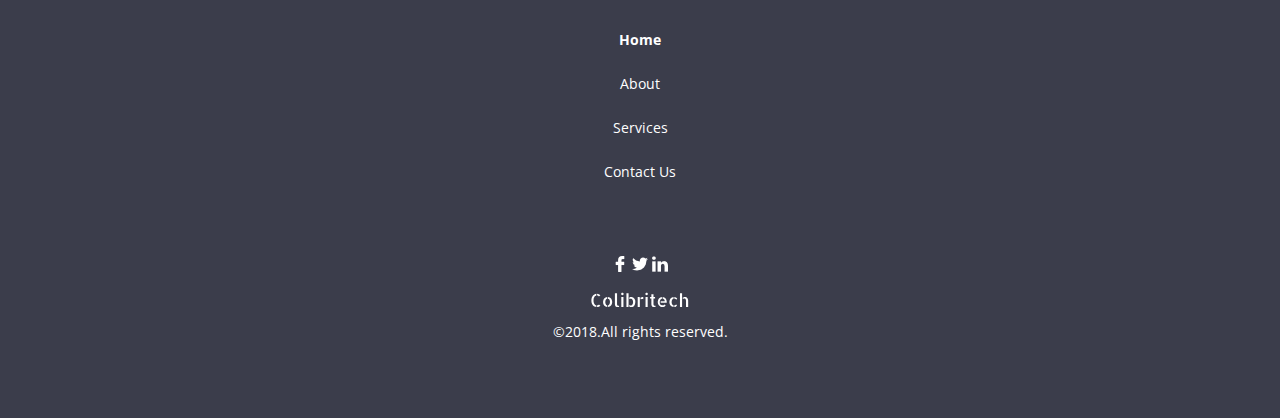
==== commit b46a6bfa: "Add assets and fix script link" ====
--- a/index.html
+++ b/index.html
@@ -94,6 +94,6 @@
 		<img src="assets/colibritech.svg" id="logo-name">
 		<p>&copy;2018.All rights reserved.</p>
 	</footer>
-	<script type="text/javascript" src="bundle.js"></script>
+	<script type="text/javascript" src="myScripts.js"></script>
 </body>
 </html>